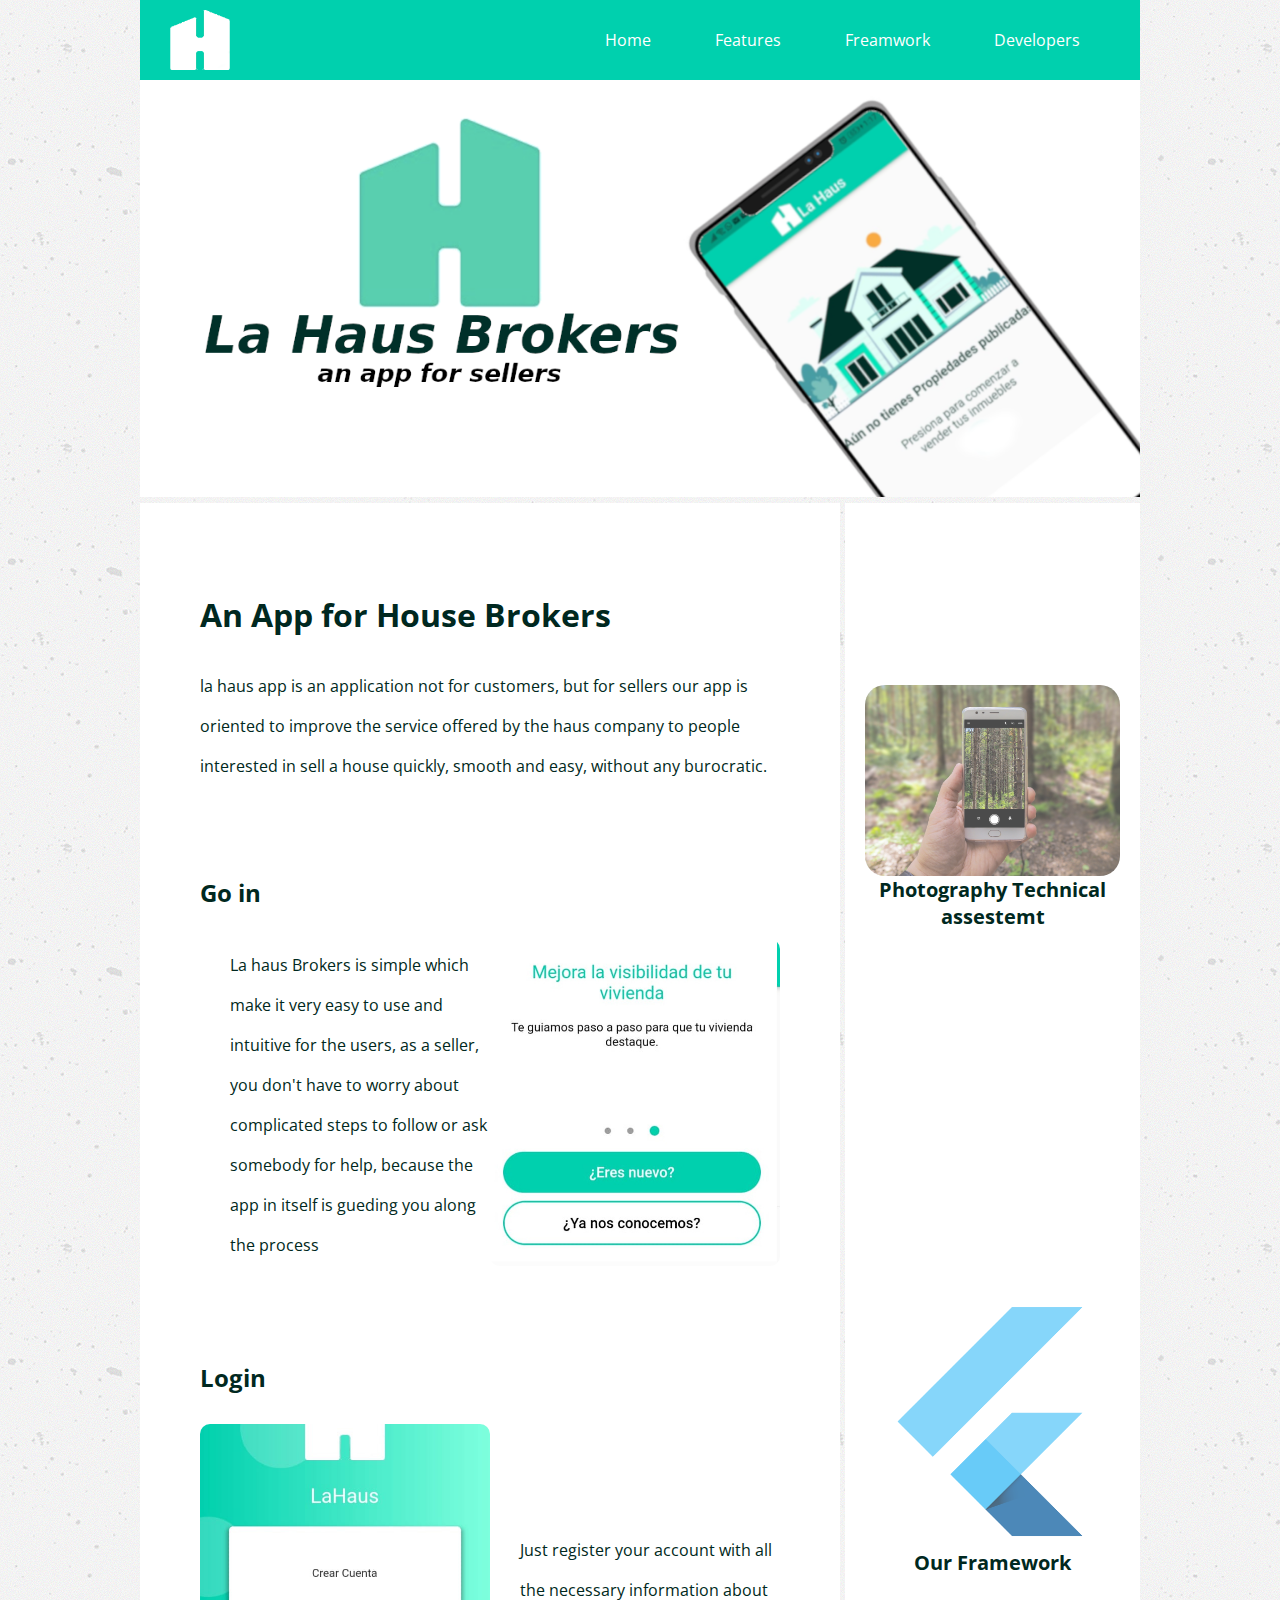
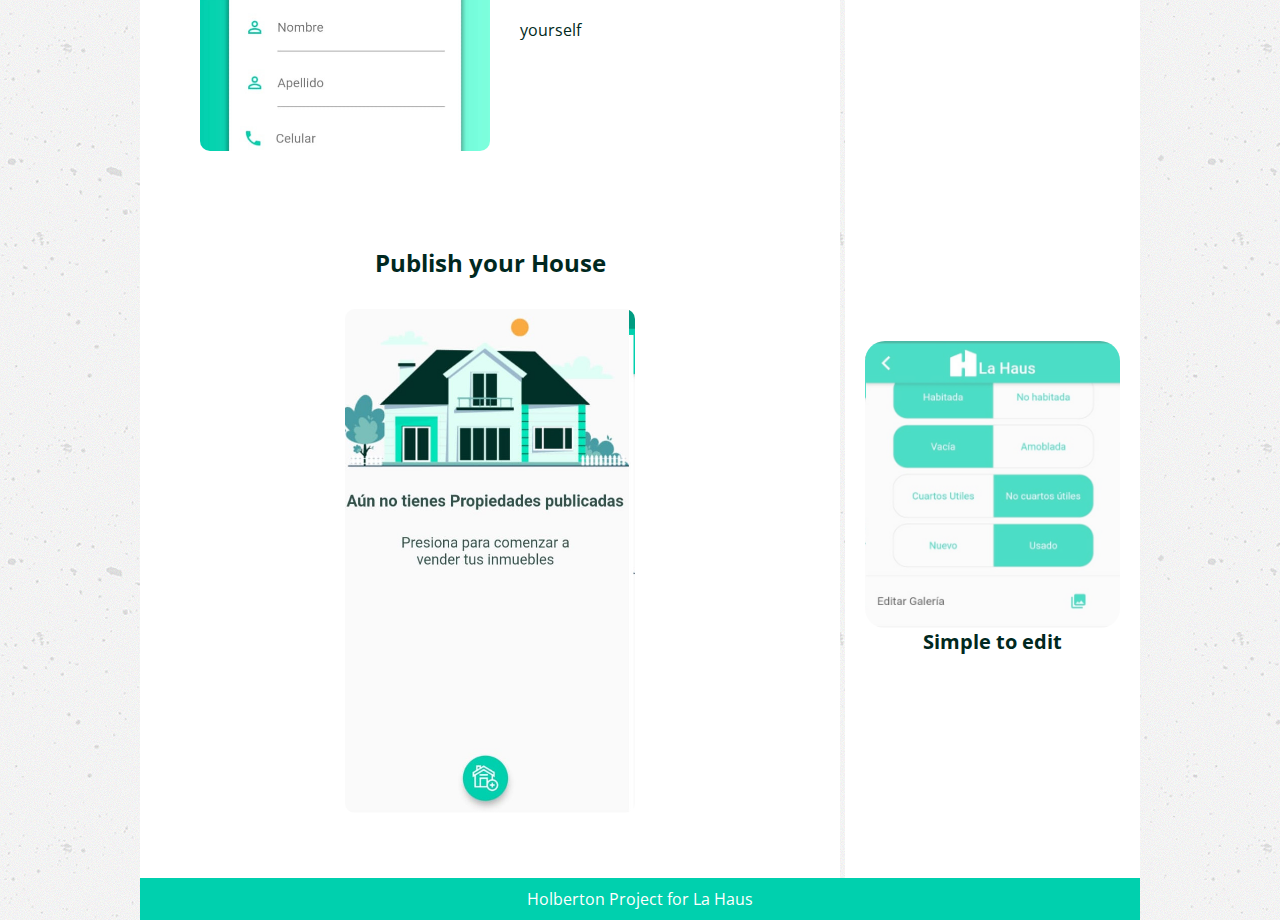
==== index.html @ f65ecc9a "Landing page for la haus brokers app was added" ====
<!DOCTYPE html>
<html lang="en">
  <head>
    <meta content="charset=UTF-8">
    <meta name="viewport" content="width=device-width, initial-scale=1.0, user-scalable=no, maximum-scale=1.0, minimum-scale=1.0">
    <link href="https://fonts.googleapis.com/css2?family=Open+Sans&display=swap" rel="stylesheet"> 
    <link rel="stylesheet" href="css/body.css">
    <link rel="stylesheet" href="css/header.css">
    <link rel="stylesheet" href="css/posts.css">
    <link rel="stylesheet" href="css/aside.css">
    <link rel="stylesheet" href="css/footer.css">
    <link rel="stylesheet" href="css/main.css">
    <link rel="stylesheet" href="css/divider.css">
  </head>
  <body>
    <div class="main">
      <header>
        <div class="top-bar">
          <div class="logo">
            <a href="index.html">
              <img src="assets/logo/logoWhite.png">
            </a>
          </div>
          <nav>
            <a href="index.html">Home</a>
            <a href="features.html">Features</a>
            <a href="freamwork.html">Freamwork</a>
            <a href="developers.html">Developers</a>
          </nav>
        </div>
        <div class="banner">
          <img src="assets/images/banner.png">
        </div>
      </header>
      <div class="divider"></div>
      <section class="posts">
        <article>
            <h1>An App for House Brokers</h1>
            <p>la haus app is an application not for customers, but for sellers
              our app is oriented to improve the service offered by the haus company to people interested in sell a house quickly, smooth and easy, without any  burocratic. </p>
        </article>
        <article>
          <div class="dialog">
            <h2>Go in</h2>
            <div class="text"><p>La haus Brokers is simple which make it very easy to use and intuitive for the users, as a seller, you don't have to worry about complicated steps to follow or ask somebody for help, because the app in itself is gueding you along the process</p></div>
            <div class="image"><img src="assets/images/initial.jpeg"></div>
          </div>
          <div class="dialog">
            <h2>Login</h2>
            <div class="image"><img src="assets/images/register.jpeg"></div>
            <div class="text"><p>Just register your account with all the necessary information about yourself</p></div>
          </div>
          <div class="dialog">
            <h2 style="text-align: center;">Publish your House</h2>
            <div class="image"><img class="img-right" src="assets/images/addNew.jpeg"></div>
          </div>
        </article>
      </section>
      <div class="divider-lateral"></div>
      <aside>
        <div class="reference">
          <a  href="features.html"><img src="assets/images/camera.jpg"></a>
          <h2> Photography Technical assestemt</h2>
        </div>
        <div class="reference">
          <a href="freamwork.html"><img src="assets/images/flutter.png"></a>
          <h2> Our Framework </h2>
        </div>
        <div class="reference">
          <a href="features.html"><img src="assets/images/edit.jpeg"></a>
          <h2>Simple to edit </h2>
        </div>
      </aside>
      <footer>
        <p>Holberton Project for La Haus</p>
      </footer>
    </div>
  </body>
</html>
---- css/body.css ----
body {
  background-image: url('../assets/backgrounds/concrete-texture.png');
}
---- css/header.css ----
/* Animations */
@keyframes logo {
  0% {transform: rotate(0deg)}
  100% {transform: rotate(180deg)}
}

/* Styles */

header {
  width: 100%;
}

header .top-bar {
  background-color: #00D0AE;
  display: flex;
  flex-direction: row;
  justify-content: space-between;
  align-items: center;
  padding: 10px 30px;
  width: 100%;
}


header .logo {
  height: 60px;
  width: 60px;
}

header .logo img {
  height: 60px;
  width: 60px;
}

header .logo img:hover {
  animation-name: logo;
  animation-duration: 0.4s;
  animation-iteration-count: 1;
  animation-fill-mode: forwards;
  animation-timing-function: linear;
}

nav {
  height: 100%;
}

nav a {
  display: inline-block;
  text-decoration-line: none;
  color: white;
  padding: 10px 30px;
}

nav a:hover {
  background-color: #7EFFDE;
  border-radius: 5px;
}

header .banner {
  width: 100%;
}
header .banner img {
  width: 100%;
  vertical-align: top;
}


/* Responsive */
@media screen and (max-width:800px) {
  header .top-bar {
    flex-direction: column;
  }
  header .logo {
    margin-bottom: 15px;
  }
  nav a{
    padding: 10px;
    margin: 0;
  }
}
---- css/posts.css ----
.posts {
  width:70%;
  padding: 60px;
  background-color: white;
}



.posts p {
  height: 100%;
  color: #002820;
  line-height: 40px;
}

.posts h1, .posts h2 {
  width: 100%;
  color: #002820;
  margin: 30px 0;
}

.posts article {
  width: 100%;
}

.posts .dialog {
  margin-top: 60px;
display: flex;
flex-wrap: wrap;
align-items: center;
justify-content: center;
}

.posts .image {
  width: 50%;
}
.posts .text {
  padding-left: 30px;
  width: 50%;
}
.posts .image img {
  width: 100%;
  border-radius: 10px;
}



/* Responsive */
@media screen and (max-width:800px) {
  .posts {
    width: 100%;
    padding: 20px;
  }
  .posts .dialog {
    flex-direction: column;
    margin: 0;
    padding: 0;
  }
  .posts .text {
    width: 100%;
    margin: 0;
    padding: 0;
  }
  .posts .image {
    width: 80%;
  }
  .posts h1, .posts h2 {
    padding: 0;
    text-align: center;
  }
 }
---- css/aside.css ----
/* Aimations */
@keyframes animations {
  from{width: 0; height: 0;}
  to {
    width: 100px; height: 200px;
  }
}

/* Styles */
aside {
  display: flex;
  flex-direction: column;
  justify-content: space-around;
  background-color:white;
  width: 29.5%;
  padding: 20px;

}


aside .demos {
  width: 100%;
  position: relative;
}



aside .demos  img {
  width: 100%;
  padding: 2px;
  border: 1px solid #002820;
}

aside h2 {
  color: #002820;
  font-size: 20px;
  margin-bottom: 40px;
  text-align: center;
}

aside p {
  color: #002820;
  line-height: 40px;
}

aside img {
  vertical-align: top;
  width: 100%;
  border-radius: 20px;
  opacity: 0.7;
}

aside img:hover {
  cursor: pointer;
  opacity: 1;
  border: 1px solid green;
}



/* Responsive */
@media screen and (max-width:800px) {
 aside {
   width: 100%;
   padding: 100px;
 }
}

@media screen and (max-width:400px) {
  aside {
    width: 100%;
    padding: 20px;
  }
 }
---- css/footer.css ----
footer {
  text-align: center;
  width: 100%;
  background-color: #00D0AE;
  color: white;
  padding: 10px 30px;
}
---- css/main.css ----
* {
  margin: 0;
  padding: 0;
  box-sizing: border-box;
  -moz-box-sizing: border-box;
  -webkit-box-sizing: border-box;
}

.main {
  font-family: 'Open Sans', sans-serif;
  max-width: 1000px;
  margin: auto;
  display: flex;
  flex-wrap: wrap;
  align-content: space-between;
}
---- css/divider.css ----
@keyframes divider {
  0% {background-color: #E3FFF6}
  15% {background-color: #7EFFDE}
  30% {background-color: #00D0AE}
  50% {background-color:#002820}
  65% {background-color: #00D0AE}
  85% {background-color: #7EFFDE}
  100% {background-color: #E3FFF6}
}

.divider {
  width: 100%;
  height: 6px;
  animation-name: divider;
  animation-duration: 33s;
  animation-iteration-count: infinite;
  }

  .divider-lateral {
    width: 0.5%;
    animation-name: divider;
    animation-duration: 33s;
    animation-iteration-count: infinite;
    }
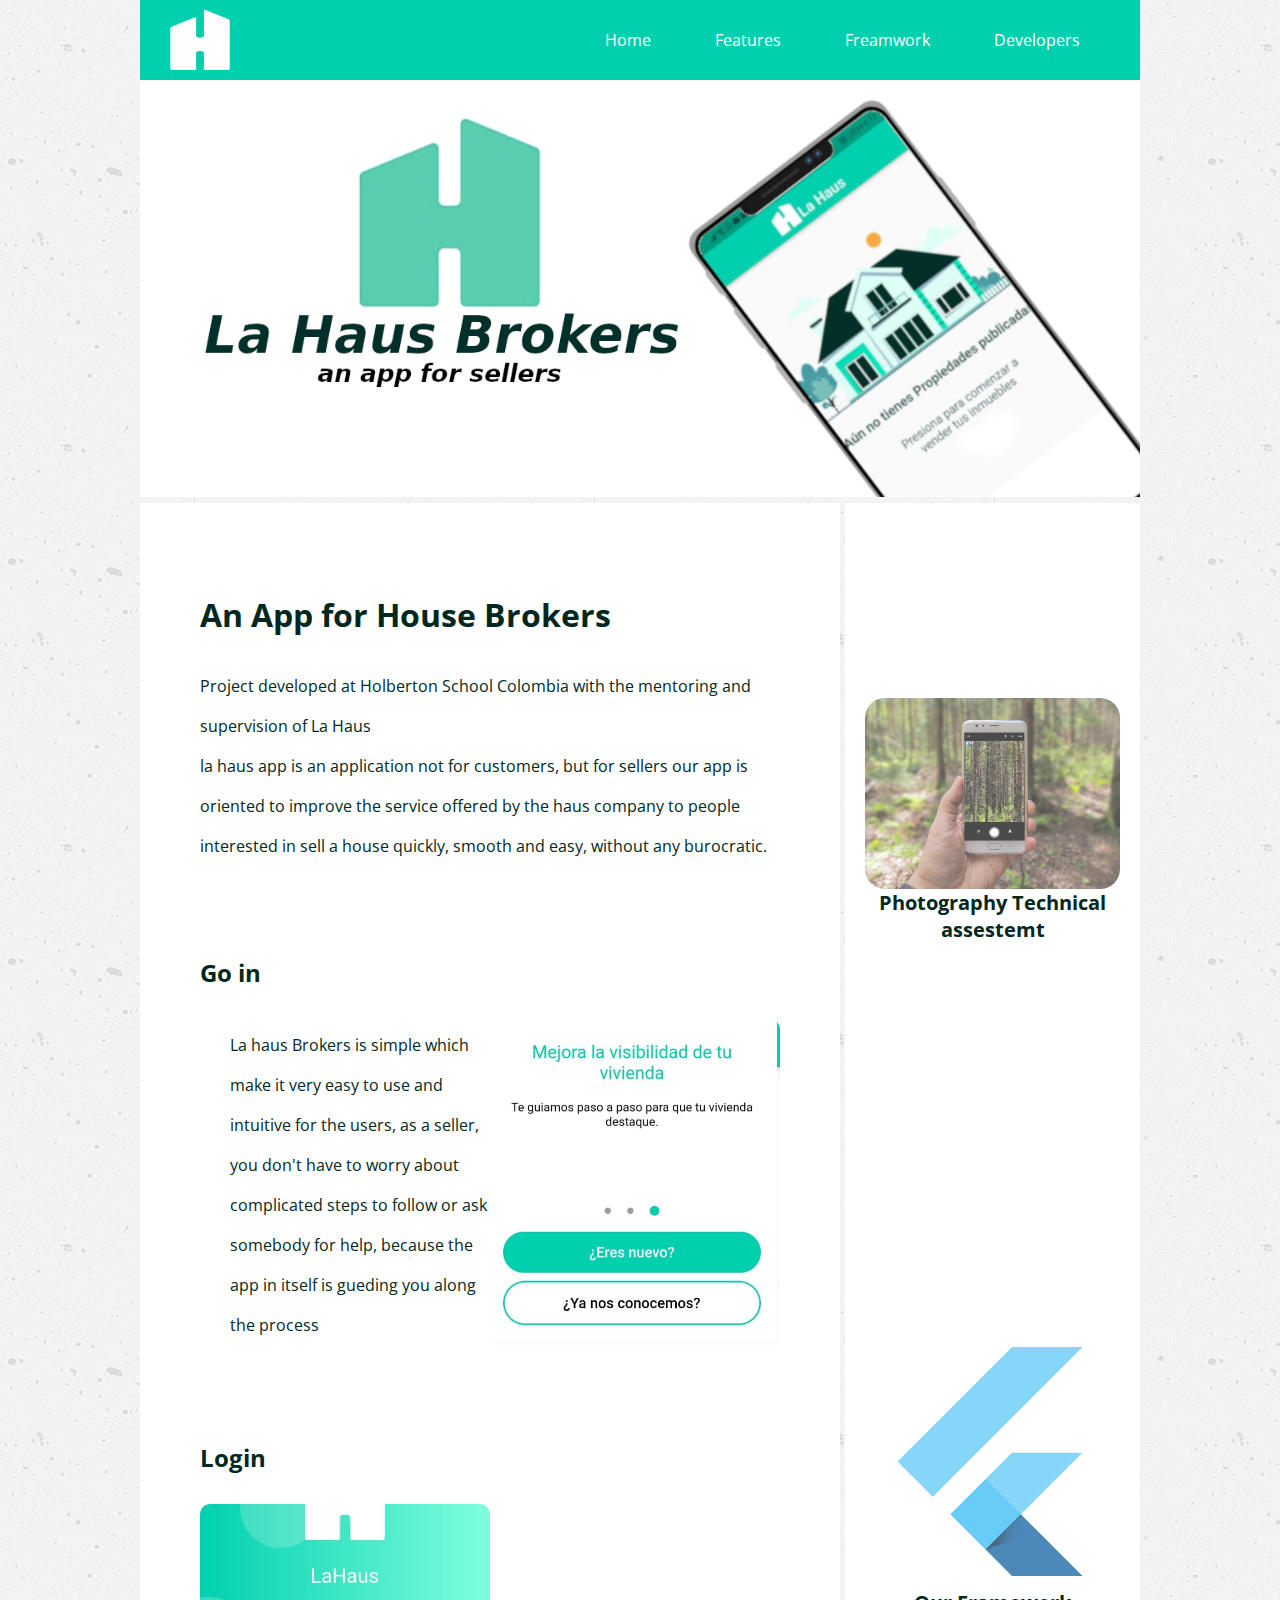
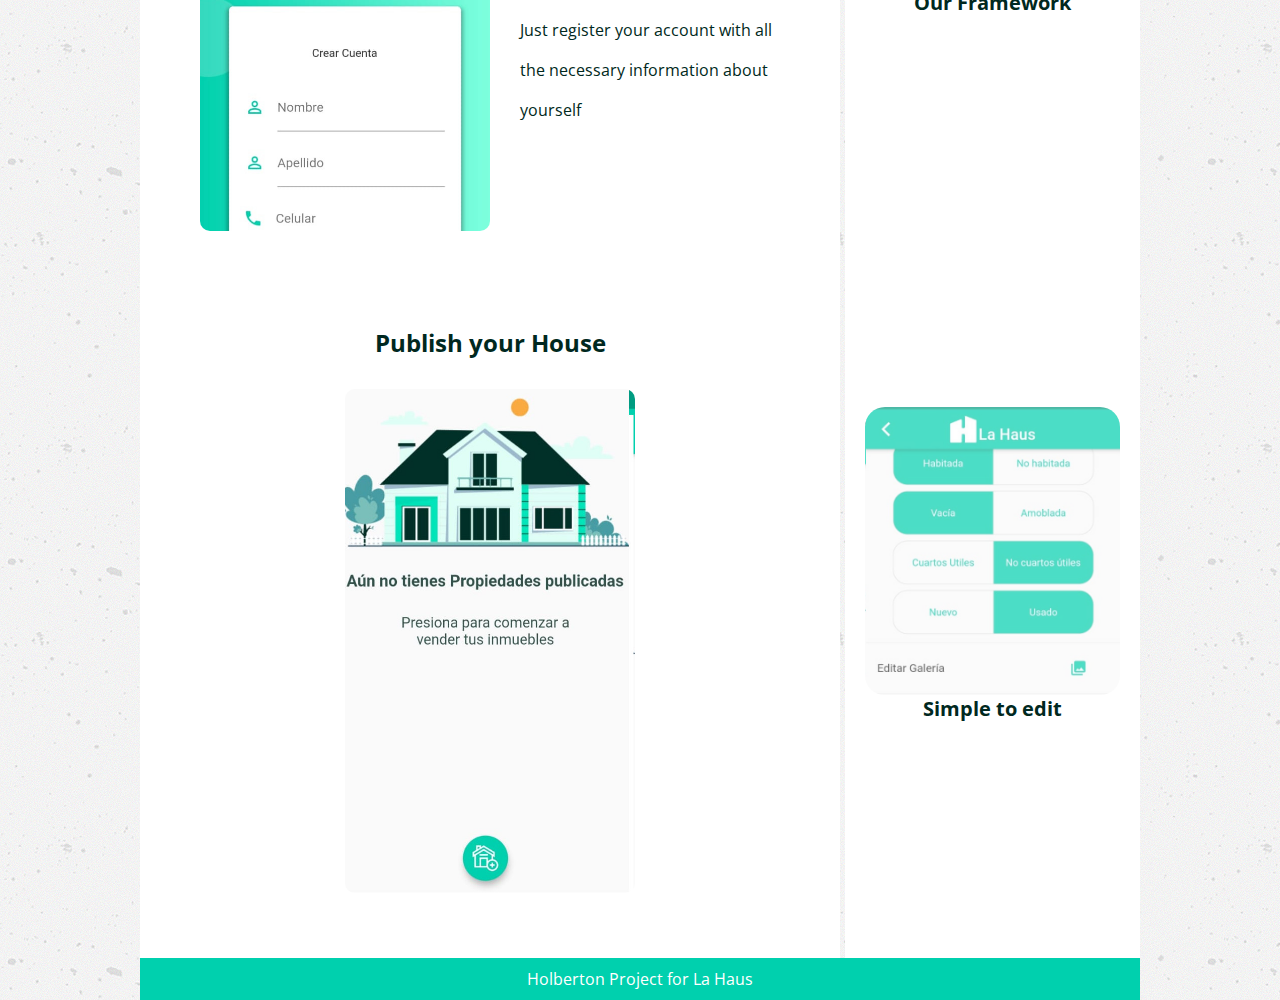
==== commit 08410a94: "index.html have been updated" ====
--- a/index.html
+++ b/index.html
@@ -35,7 +35,10 @@
       <div class="divider"></div>
       <section class="posts">
         <article>
-            <h1>An App for House Brokers</h1>
+          <h1>An App for House Brokers</h1>
+	  <p>
+	    Project developed at Holberton School Colombia with the mentoring and supervision of La Haus
+	  </p>
             <p>la haus app is an application not for customers, but for sellers
               our app is oriented to improve the service offered by the haus company to people interested in sell a house quickly, smooth and easy, without any  burocratic. </p>
         </article>
@@ -76,4 +79,4 @@
       </footer>
     </div>
   </body>
-</html>+</html>
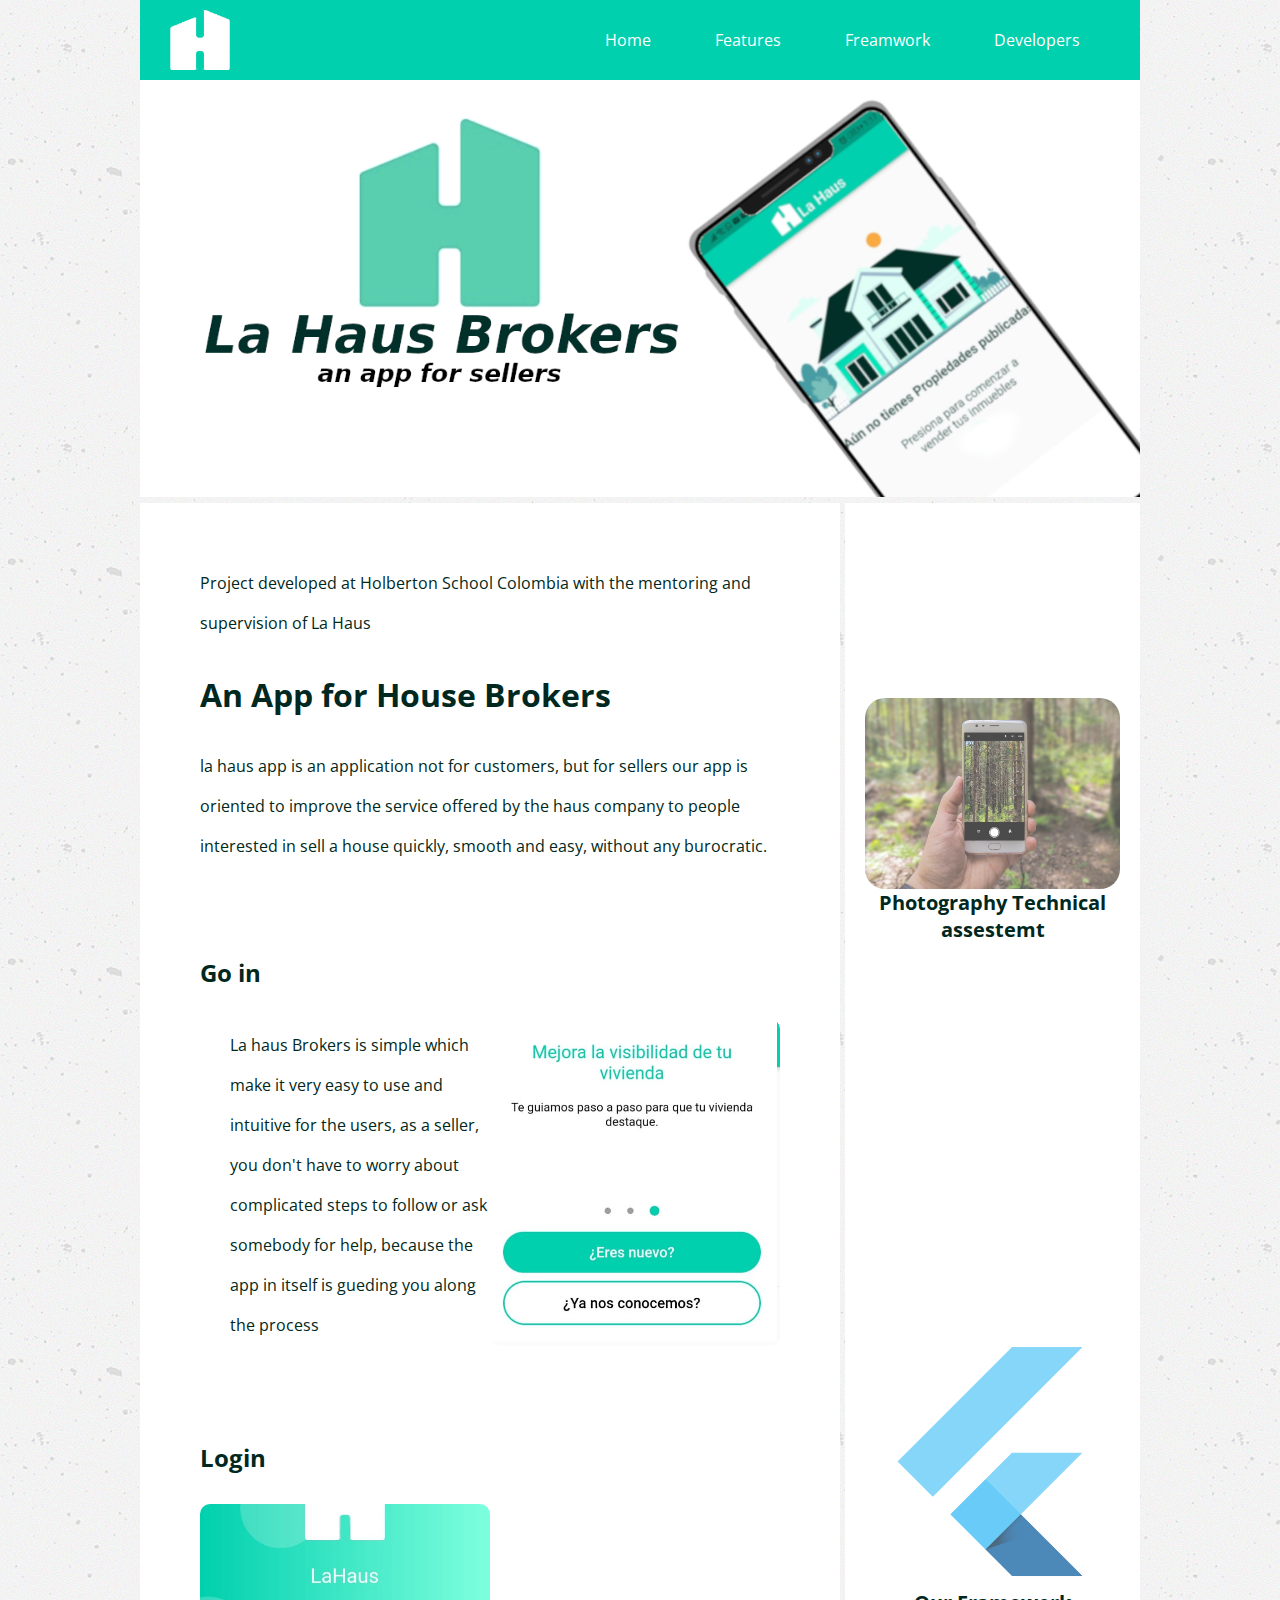
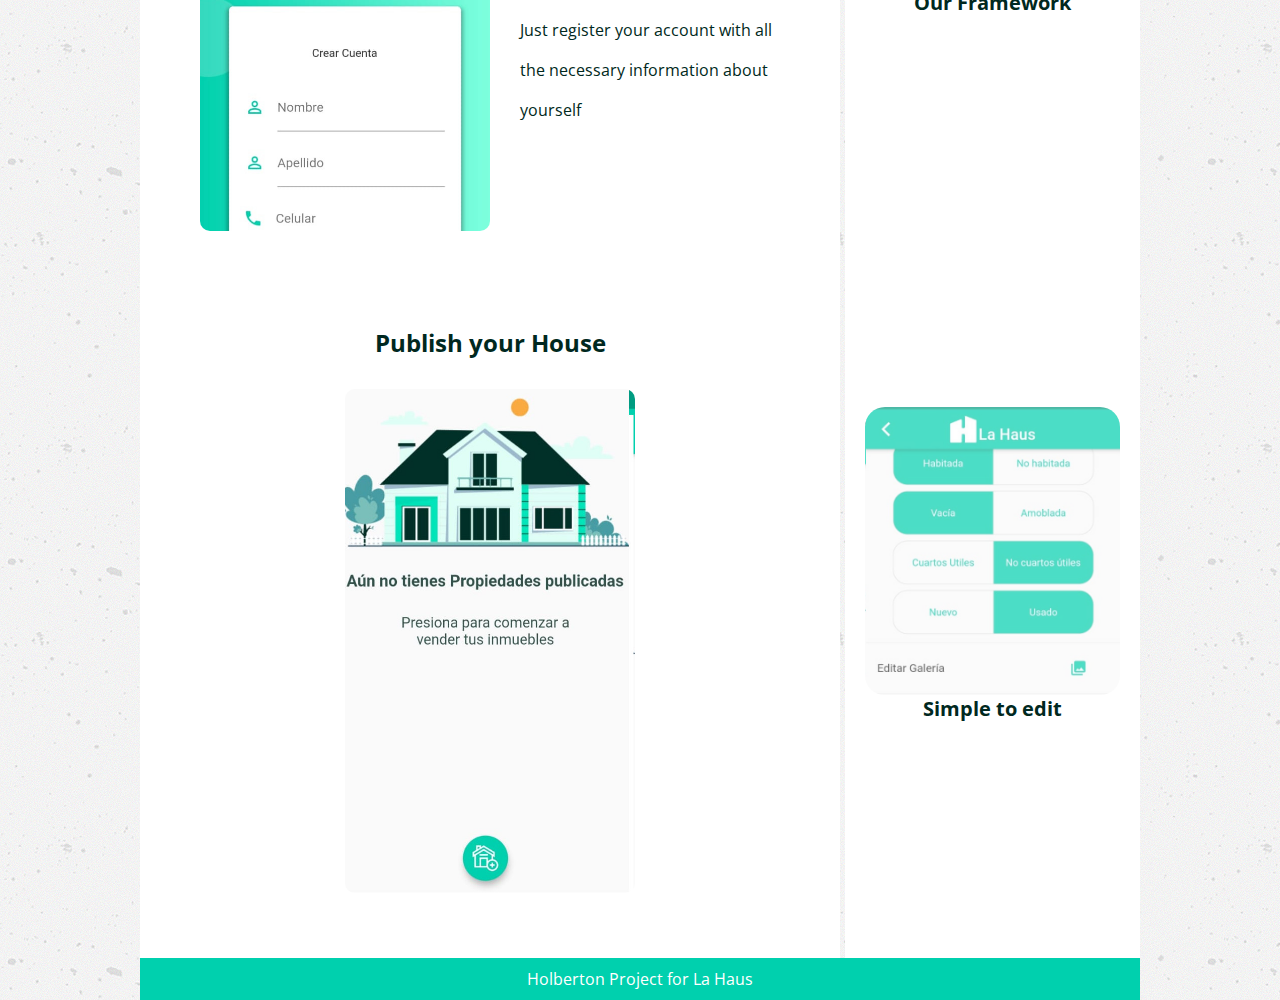
==== commit 714a5a92: "index.html have been updated" ====
--- a/index.html
+++ b/index.html
@@ -35,10 +35,10 @@
       <div class="divider"></div>
       <section class="posts">
         <article>
-          <h1>An App for House Brokers</h1>
 	  <p>
 	    Project developed at Holberton School Colombia with the mentoring and supervision of La Haus
 	  </p>
+          <h1>An App for House Brokers</h1>
             <p>la haus app is an application not for customers, but for sellers
               our app is oriented to improve the service offered by the haus company to people interested in sell a house quickly, smooth and easy, without any  burocratic. </p>
         </article>
